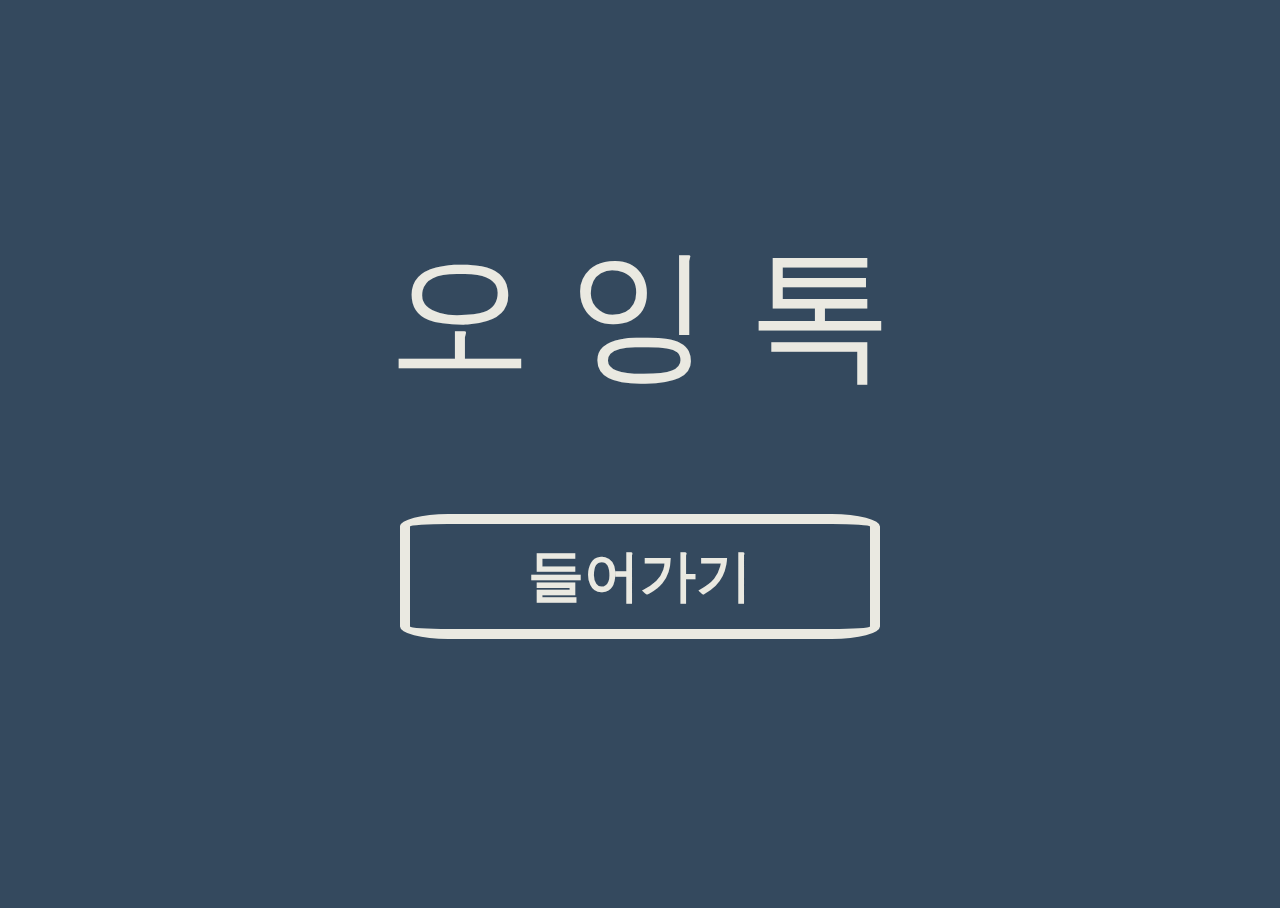
==== index.html @ da90b65c "oing-talk" ====
<!DOCTYPE html>
<html lang="ko" dir="ltr">
  <head>
    <meta charset="utf-8">
    <title> 오잉톡  </title>
    <link rel="stylesheet" href="asset\temp\main.css">
    <style>
    body {
      display: grid;
      grid-template-rows: 1fr 15rem 15rem 1fr;
      grid-template-columns: 1fr 30rem 1fr;
      text-align: center;
    }
    h1 {
      font-size : 300%;
      margin: 0;
      font-weight: lighter;
      font-family: 'Single Day', cursive;
    }
    h3 {
      border: 10px solid #EAE9E1;
      border-radius: 10%;
      padding: 3%;
    }
    .top-margin {grid-row: 1/2;}
    .top {grid-row: 2/3; grid-column:1/4;}
    .main {grid-row: 3/4; grid-column:2/3;}
    .bottom-margin {grid-row: 4/5;}
    </style>
  </head>
  <body>
    <div class="top-margin">
      <!-- 상하여백 -->
    </div>
    <div class="top">
      <h1> <a href="index.html">오 잉 톡</a> </h1>
    </div>
    <div class="main">
      <h3><a href="friends.html">들어가기</a></h3>
    </div>
    <div class="bottom-margin">
      <!-- 상하여백 -->
    </div>
  </body>
</html>
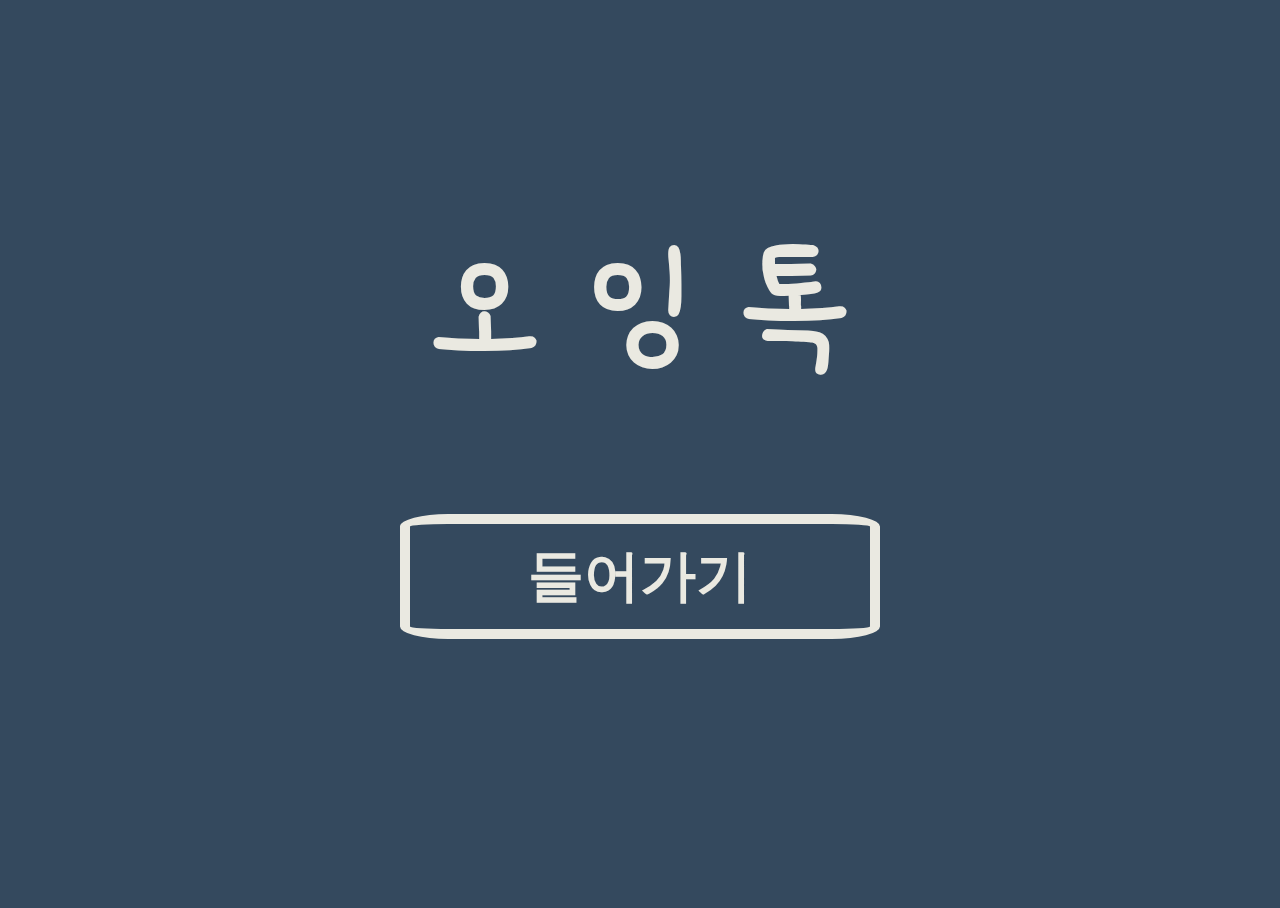
==== commit 77720416: "Add files via upload" ====
--- a/index.html
+++ b/index.html
@@ -3,8 +3,11 @@
   <head>
     <meta charset="utf-8">
     <title> 오잉톡  </title>
-    <link rel="stylesheet" href="asset\temp\main.css">
+    <link rel="stylesheet" href="asset\temp\deco.css">
     <style>
+    /* 글꼴 추가 "Single Day" */
+    @import url('https://fonts.googleapis.com/css2?family=Single+Day&display=swap');
+
     body {
       display: grid;
       grid-template-rows: 1fr 15rem 15rem 1fr;
@@ -14,8 +17,8 @@
     h1 {
       font-size : 300%;
       margin: 0;
+      font-family: 'Single Day', cursive;
       font-weight: lighter;
-      font-family: 'Single Day', cursive;
     }
     h3 {
       border: 10px solid #EAE9E1;
